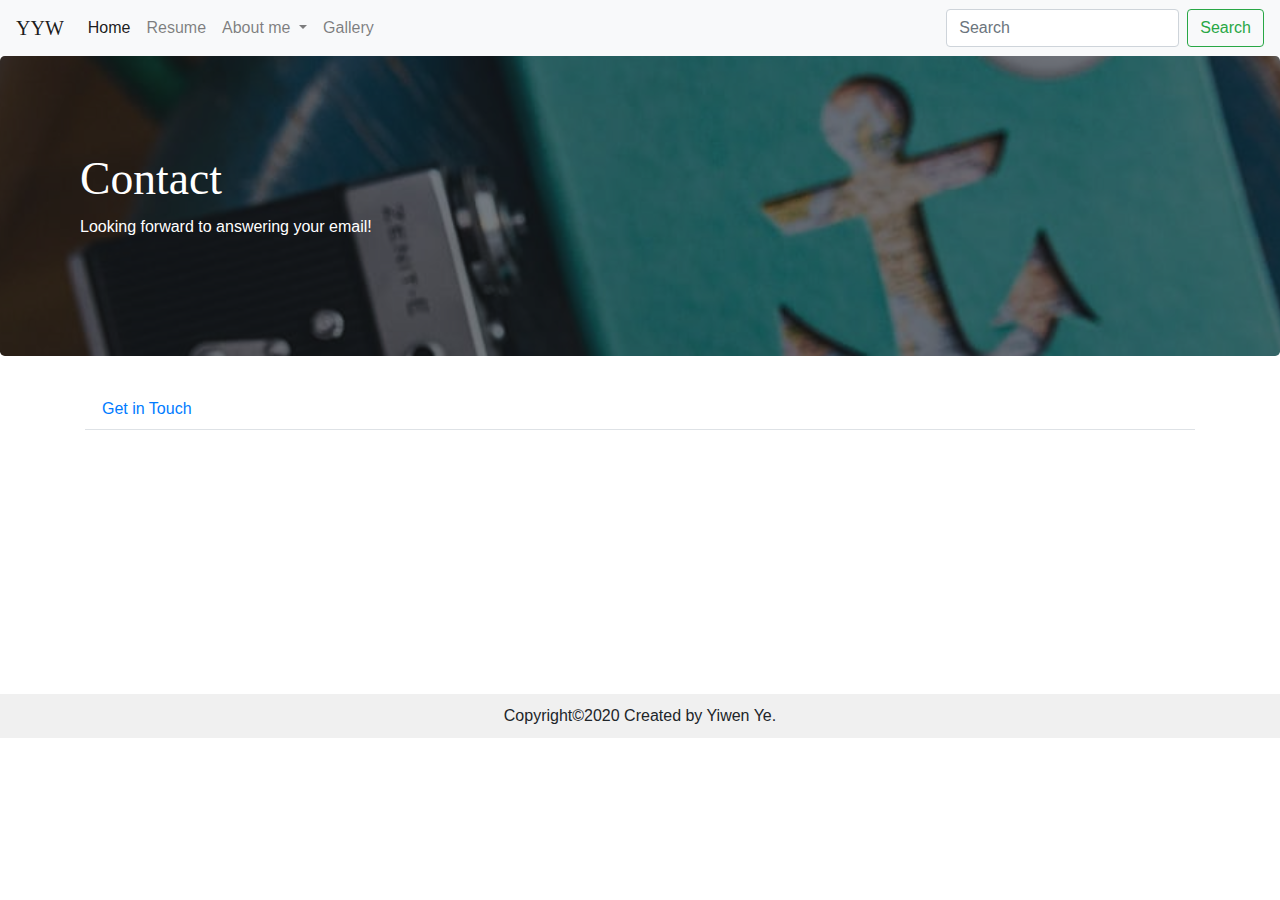
==== A2-CCT360/Contact.html @ 211fb76f "Update Contact.html" ====
<!doctype html>
<html lang="en">
<head>
  <meta charset="utf-8">
  <meta name="viewport" content="width=device-width, initial-scale=1, shrink-to-fit=no">
  <title>Contact</title>

  <!-- Bootstrap CSS -->
  <!-- see also: https://getbootstrap.com/docs/4.5/getting-started/download/ -->
  <link href="css/bootstrap.min.css" rel="stylesheet">
  <!-- Custom styles -->
  <link href="css/style.css" rel="stylesheet">
</head>

  <!-- Insert Cards here -->
<body id="contact">
  <nav class="navbar navbar-expand-lg navbar-light bg-light">
    <a class="navbar-brand" href="Home.html" style="font-family:Broadway">YYW</a>
    <button class="navbar-toggler" type="button" data-toggle="collapse" data-target="#navbarSupportedContent" aria-controls="navbarSupportedContent" aria-expanded="false" aria-label="Toggle navigation">
      <span class="navbar-toggler-icon"></span>
    </button>

    <div class="collapse navbar-collapse" id="navbarSupportedContent">
      <ul class="navbar-nav mr-auto">
        <li class="nav-item active">
          <a class="nav-link" href="Home.html">Home<span class="sr-only">(current)</span></a>
        </li>
        <li class="nav-item">
          <a class="nav-link" href="Resume.html">Resume</a>
        </li>
        <li class="nav-item dropdown">
          <a class="nav-link dropdown-toggle" href="#" id="navbarDropdown" role="button" data-toggle="dropdown" aria-haspopup="true" aria-expanded="false">
            About me
          </a>
          <div class="dropdown-menu" aria-labelledby="navbarDropdown">
            <a class="dropdown-item" href="work sample.html">Work Samples</a>
            <a class="dropdown-item" href="#">Contact</a>
            <div class="dropdown-divider"></div>
            <a class="dropdown-item" href="Process.html">Process</a>
          </div>
        </li>
        <li class="nav-item">
          <a class="nav-link" href="Gallery.html" tabindex="-1" aria-disabled="true">Gallery</a>
        </li>
      </ul>
      <form class="form-inline my-2 my-lg-0">
        <input class="form-control mr-sm-2" type="search" placeholder="Search" aria-label="Search">
        <button class="btn btn-outline-success my-2 my-sm-0" type="submit">Search</button>
      </form>
    </div>
  </nav>

  <div class="jumbotron text-white bg-dark">
      <h1>Contact</h1>
      <p>Looking forward to answering your email!</p>
  </div>

  <!-- Insert Cards here -->
<div class="container">


<!--Representative-->
<!--see also https://getbootstrap.com/docs/4.5/components/forms/-->
  <ul class="nav nav-tabs" id="myTab" role="tablist">
    <li class="nav-item" role="presentation">
      <a class="nav-link" id="profile-tab" data-toggle="tab" href="#profile"
       role="tab" aria-controls="profile" aria-selected="false">Get in Touch</a>
    </li>
  </ul>
    <div class="tab-pane fade p-4" id="profile" role="tabpanel"
      aria-labelledby="profile-tab">  <ul class="list-unstyled">
          <li class="media">
            <img src="img/yyw_r.jpg" width="150" class="mr-6" alt="yiwen's photo">
            <div class="media-body">
              <h5 class="mt-0 mb-1">Yiwen Ye</h5>
                <p>4379896727</p>
                <p class="mb-0">4070 Confederation Parkway</p>
                <p>Mississauga, ON L5B 0E9</p>
                <a href="mailto:yiwenye98@gmail.com">yiwenye98@gmail.com</a>
            </div>
          </li>
        </ul>
      </div>
  </div>
</div>






<!-- see also: https://jquery.com/download/  -->
<script src="js/jquery.slim.min.js"></script>
<!-- see also: https://getbootstrap.com/docs/4.4/getting-started/contents/#js-files -->
<script src="js/bootstrap.bundle.min.js"></script>
</body>

  <footer id="footer">
    <class="copyright"> Copyright<span>©</span>2020 Created by Yiwen Ye.</li>
  </footer>
</html>
---- A2-CCT360/css/style.css ----
#Homepage .jumbotron {
    background-image: url(../img/book-notebook-blue-stool.jpg);
    background-size: cover;
    background-blend-mode: soft-light;
    background-position: 50% 50%;
    background-attachment: fixed;
    height:500px;
    margin-bottom: 0;
  }

#Homepage .Name_info h1{
  font-size: 2.85rem;
  font-family: Lucida Bright;
}

#Homepage .Name_info h2{
  font-family: Monotype Corsiva;
  font-size: 3rem;
}

#Homepage .Name_info h4{
  font-family: Monotype Corsiva;
  font-size: 1.5rem;
}

#Homepage .Name_info p{
  margin-top: 40px;
}

#Home .intro {
  background-color: #F0F8FF;
  margin-bottom: 20px;
}

#Home .intro h3 {
  padding-top:30px;
  padding-left: 45px;
  font-family: Monotype Corsiva;
  font-size: 3rem;
}

#Home .intro p {
  padding-left:119px;
  padding-right:135px;
}

#Gallery .jumbotron{
  position: relative;
  background-image: none;
}

#Gallery .jumbotron img{
  position: absolute;
  top: 0;
  width: 100%;
  height:100%;
  object-fit: cover;
  object-position: 0 30%;
  opacity:0.5;
}

#Gallery .jumbotron .container{
  position: relative;
}

#Gallery .carousel-caption{
  background: rgba(0,0,0,0.5);
}

#Gallery .carousel-item {
  width:667px;
}

#Gallery .Head{
  font-family: Malgun Gothic Semilight;
  margin-bottom: 23px;
  padding-left: 74px;
  font-size: 2rem;
  font-weight: lighter;
}

#Gallery video{
  margin-left: 77px;
  margin-bottom: 31px;
}

#Resume .container{
  padding: 20px 10px;
  position: relative;
}

#Resume .containerL{
  float: left;
  padding: 32px 40px 40px;
}

#Resume .containerL img{
  width: 205px;
  border-radius: 85px;
  overflow: hidden;
  margin:22px 0 35px 0;
}

#Resume .containerL h2{
  font-family:Bell MT;
  font-weight: 600;
  font-size: 2.5rem;
}

#Resume h3{
  font-size: 2.5rem;
  padding-top:20px;
  border-bottom-style: solid;
  border-width: thin;
}

#Resume h4{
  font-size: 1.0rem;
}

#Resume h6{
  padding-top: 10px;
}

#Resume .progress {
  height: 70%;
}

#Resume .progress-bar[aria-valuenow="75"]{
  background-color: #87CEFA;
  width: 75%;
}
#Resume .progress-bar[aria-valuenow="65"]{
  background-color: #4169E1;
  width: 65%;
}
#Resume .progress-bar[aria-valuenow="35"]{
  background-color: #48D1CC;
  width: 35%;
}

#contact .jumbotron {
    background-image: url(../img/book-notebook-blue-stool.jpg);
    background-size: cover;
    background-blend-mode: soft-light;
    background-position: 50% 50%;
    background-attachment: fixed;
    height:300px;
    margin-bottom: 2rem;
  }

#contact .jumbotron h1{
  font-size: 2.85rem;
  font-family: Lucida Bright;
  margin-top: 2rem;
  margin-left: 3rem;
}

#contact .jumbotron p{
  margin-left: 3rem;
}

#contact img{
  margin-right: 30px;
}

#contact h5{
  font-family: Gabriola;
  font-size: 3rem;
}

#work_sample img{
  width:50%;
  float:left;
}

#work_sample a{
  margin-right: 57rem;
  margin-top:20px;
}



#footer{
  	background:#f0f0f0;
    padding: 10px;
    text-align: center;
}
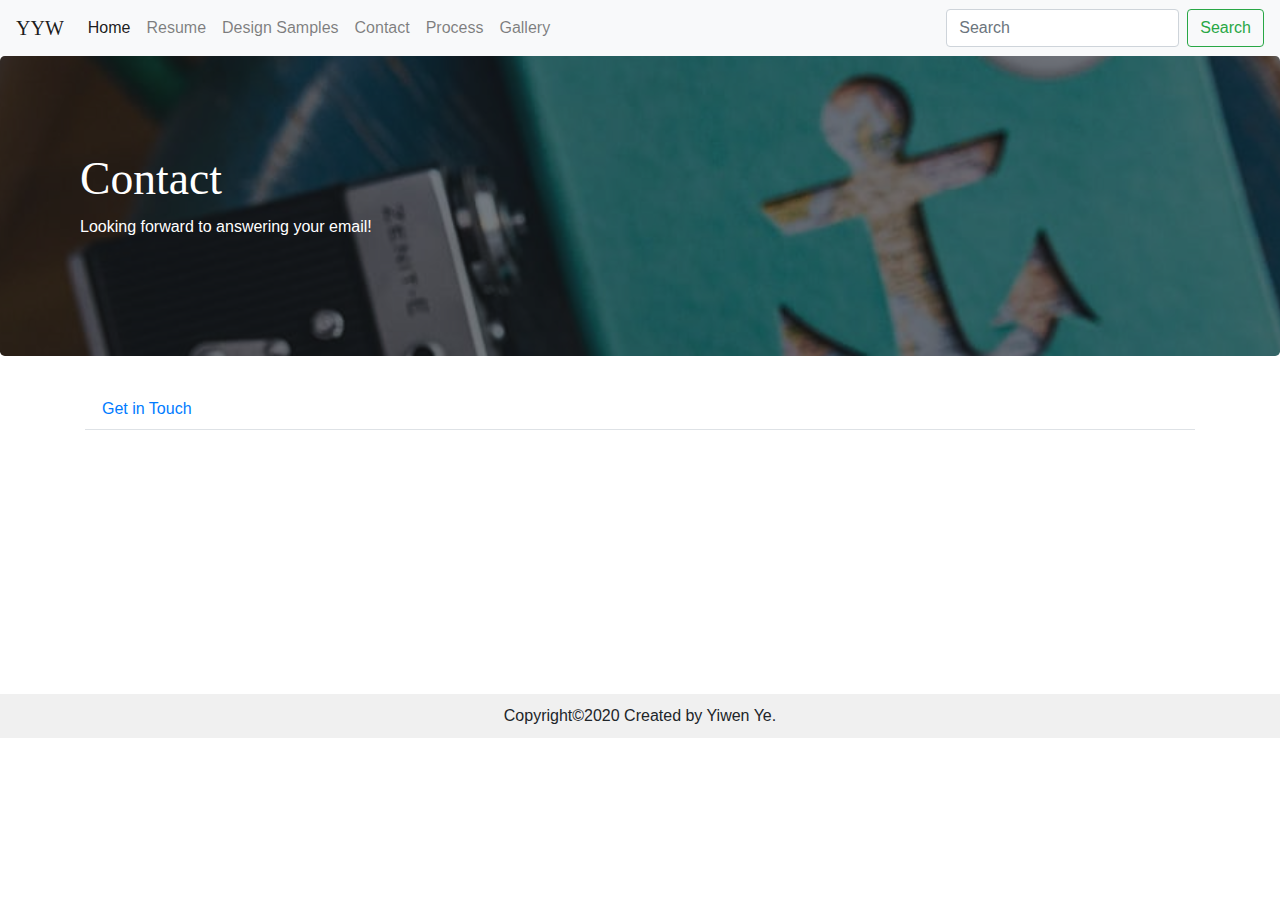
==== commit dc41d4f1: "Update Contact.html" ====
--- a/A2-CCT360/Contact.html
+++ b/A2-CCT360/Contact.html
@@ -23,21 +23,19 @@
     <div class="collapse navbar-collapse" id="navbarSupportedContent">
       <ul class="navbar-nav mr-auto">
         <li class="nav-item active">
-          <a class="nav-link" href="Home.html">Home<span class="sr-only">(current)</span></a>
+          <a class="nav-link" href="#">Home <span class="sr-only">(current)</span></a>
         </li>
         <li class="nav-item">
           <a class="nav-link" href="Resume.html">Resume</a>
         </li>
-        <li class="nav-item dropdown">
-          <a class="nav-link dropdown-toggle" href="#" id="navbarDropdown" role="button" data-toggle="dropdown" aria-haspopup="true" aria-expanded="false">
-            About me
-          </a>
-          <div class="dropdown-menu" aria-labelledby="navbarDropdown">
-            <a class="dropdown-item" href="work sample.html">Work Samples</a>
-            <a class="dropdown-item" href="#">Contact</a>
-            <div class="dropdown-divider"></div>
-            <a class="dropdown-item" href="Process.html">Process</a>
-          </div>
+        <li class="nav-item">
+          <a class="nav-link" href="work sample.html">Design Samples</a>
+        </li>
+        <li class="nav-item">
+          <a class="nav-link" href="Contact.html">Contact</a>
+        </li>
+        <li class="nav-item">
+          <a class="nav-link" href="Process.html">Process</a>
         </li>
         <li class="nav-item">
           <a class="nav-link" href="Gallery.html" tabindex="-1" aria-disabled="true">Gallery</a>
@@ -64,7 +62,7 @@
   <ul class="nav nav-tabs" id="myTab" role="tablist">
     <li class="nav-item" role="presentation">
       <a class="nav-link" id="profile-tab" data-toggle="tab" href="#profile"
-       role="tab" aria-controls="profile" aria-selected="false">Get in Touch</a>
+       role="tab" aria-controls="profile" aria-selected="true">Get in Touch</a>
     </li>
   </ul>
     <div class="tab-pane fade p-4" id="profile" role="tabpanel"
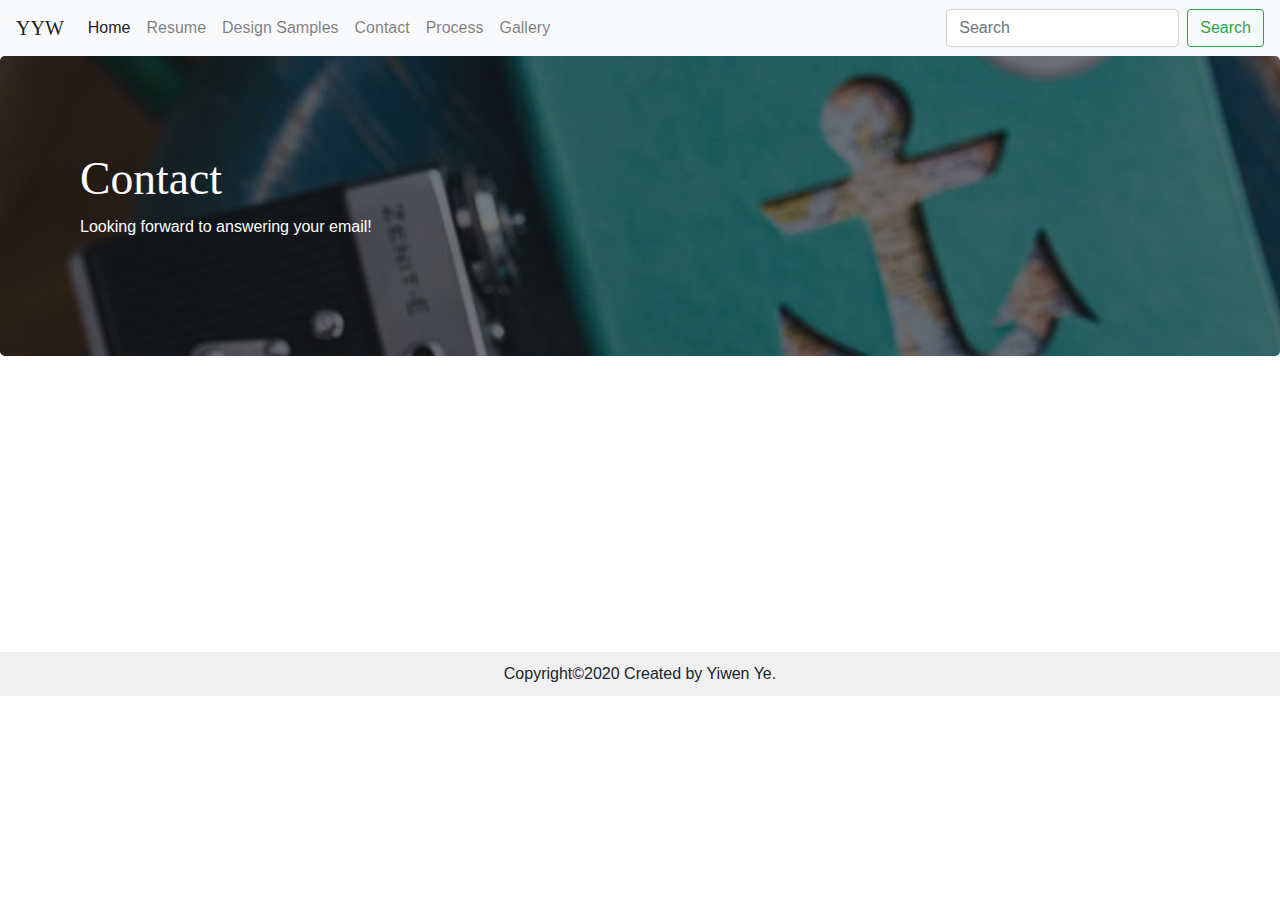
==== commit e76084da: "Update Contact.html" ====
--- a/A2-CCT360/Contact.html
+++ b/A2-CCT360/Contact.html
@@ -23,7 +23,7 @@
     <div class="collapse navbar-collapse" id="navbarSupportedContent">
       <ul class="navbar-nav mr-auto">
         <li class="nav-item active">
-          <a class="nav-link" href="#">Home <span class="sr-only">(current)</span></a>
+          <a class="nav-link" href="Home.html">Home <span class="sr-only">(current)</span></a>
         </li>
         <li class="nav-item">
           <a class="nav-link" href="Resume.html">Resume</a>
@@ -32,7 +32,7 @@
           <a class="nav-link" href="work sample.html">Design Samples</a>
         </li>
         <li class="nav-item">
-          <a class="nav-link" href="Contact.html">Contact</a>
+          <a class="nav-link" href="#">Contact</a>
         </li>
         <li class="nav-item">
           <a class="nav-link" href="Process.html">Process</a>
@@ -59,12 +59,7 @@
 
 <!--Representative-->
 <!--see also https://getbootstrap.com/docs/4.5/components/forms/-->
-  <ul class="nav nav-tabs" id="myTab" role="tablist">
-    <li class="nav-item" role="presentation">
-      <a class="nav-link" id="profile-tab" data-toggle="tab" href="#profile"
-       role="tab" aria-controls="profile" aria-selected="true">Get in Touch</a>
-    </li>
-  </ul>
+
     <div class="tab-pane fade p-4" id="profile" role="tabpanel"
       aria-labelledby="profile-tab">  <ul class="list-unstyled">
           <li class="media">
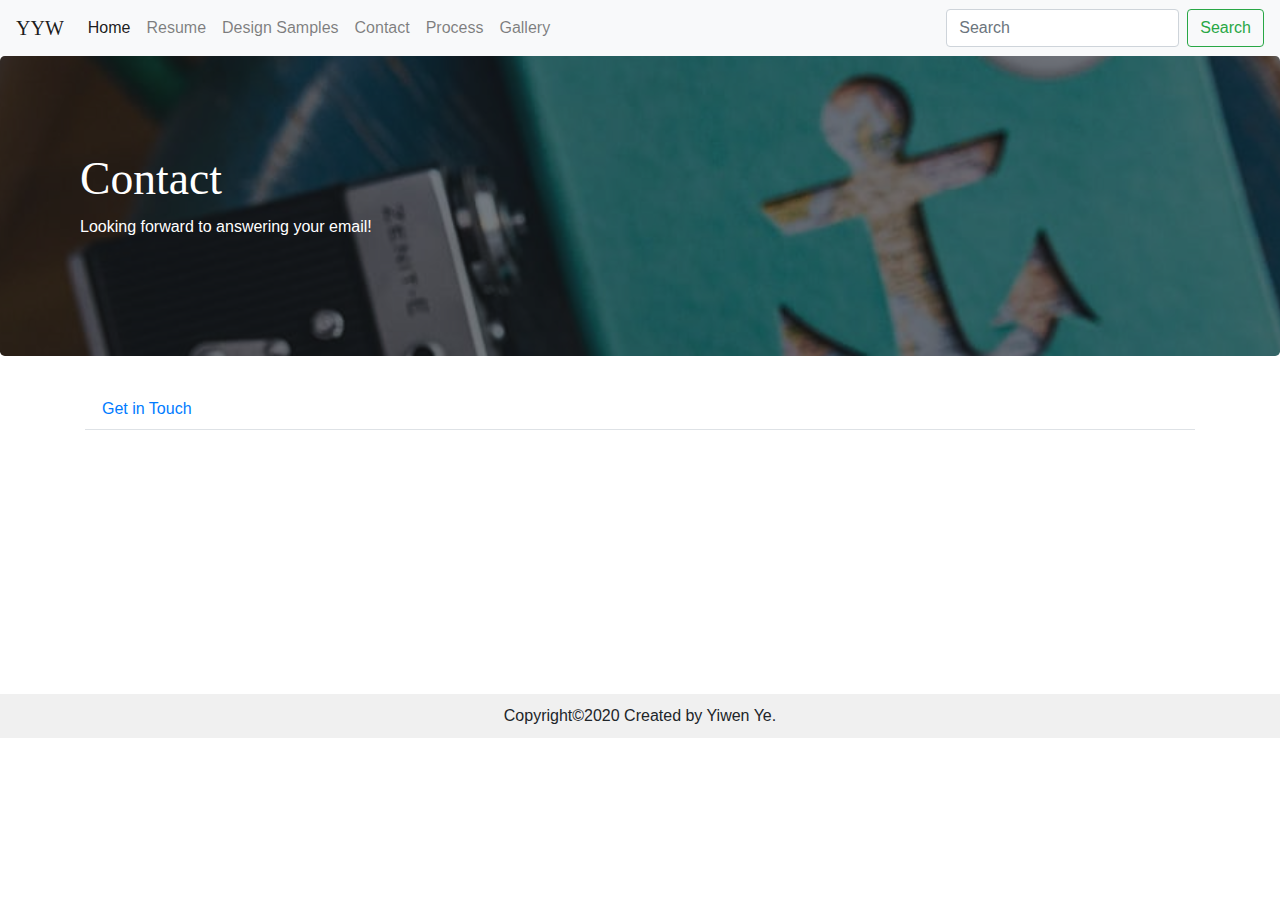
==== commit 51074e10: "Update Contact.html" ====
--- a/A2-CCT360/Contact.html
+++ b/A2-CCT360/Contact.html
@@ -59,7 +59,12 @@
 
 <!--Representative-->
 <!--see also https://getbootstrap.com/docs/4.5/components/forms/-->
-
+  <ul class="nav nav-tabs" id="myTab" role="tablist">
+    <li class="nav-item" role="presentation">
+      <a class="nav-link" id="profile-tab" data-toggle="tab" href="#profile"
+       role="tab" aria-controls="profile" aria-selected="true">Get in Touch</a>
+    </li>
+  </ul>
     <div class="tab-pane fade p-4" id="profile" role="tabpanel"
       aria-labelledby="profile-tab">  <ul class="list-unstyled">
           <li class="media">
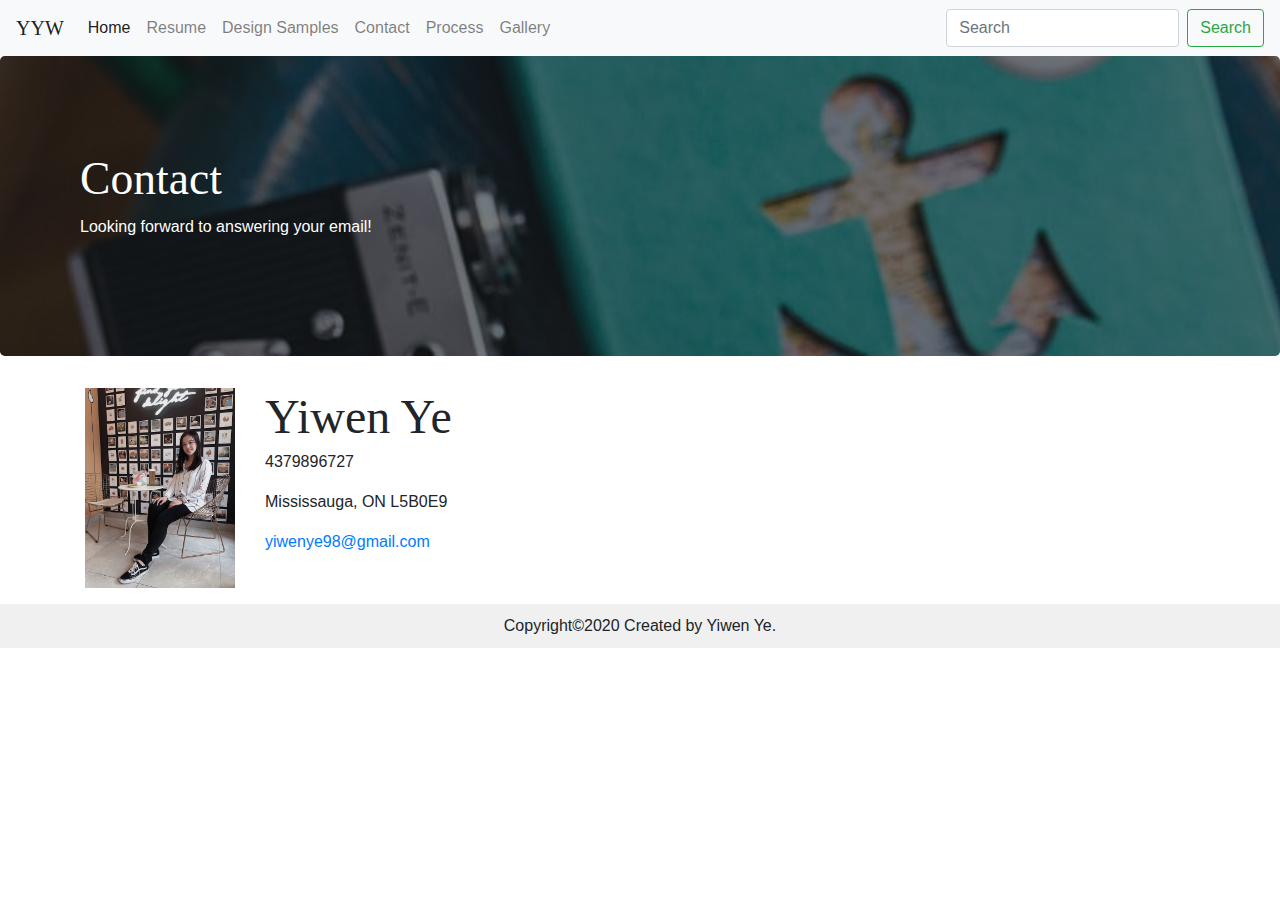
==== commit 10ce5d7c: "Update Contact.html" ====
--- a/A2-CCT360/Contact.html
+++ b/A2-CCT360/Contact.html
@@ -59,28 +59,18 @@
 
 <!--Representative-->
 <!--see also https://getbootstrap.com/docs/4.5/components/forms/-->
-  <ul class="nav nav-tabs" id="myTab" role="tablist">
-    <li class="nav-item" role="presentation">
-      <a class="nav-link" id="profile-tab" data-toggle="tab" href="#profile"
-       role="tab" aria-controls="profile" aria-selected="true">Get in Touch</a>
-    </li>
-  </ul>
-    <div class="tab-pane fade p-4" id="profile" role="tabpanel"
-      aria-labelledby="profile-tab">  <ul class="list-unstyled">
+<ul class="list-unstyled">
           <li class="media">
             <img src="img/yyw_r.jpg" width="150" class="mr-6" alt="yiwen's photo">
             <div class="media-body">
               <h5 class="mt-0 mb-1">Yiwen Ye</h5>
                 <p>4379896727</p>
-                <p class="mb-0">4070 Confederation Parkway</p>
-                <p>Mississauga, ON L5B 0E9</p>
+                <p>Mississauga, ON L5B0E9</p>
                 <a href="mailto:yiwenye98@gmail.com">yiwenye98@gmail.com</a>
             </div>
           </li>
         </ul>
       </div>
-  </div>
-</div>
 
 
 
